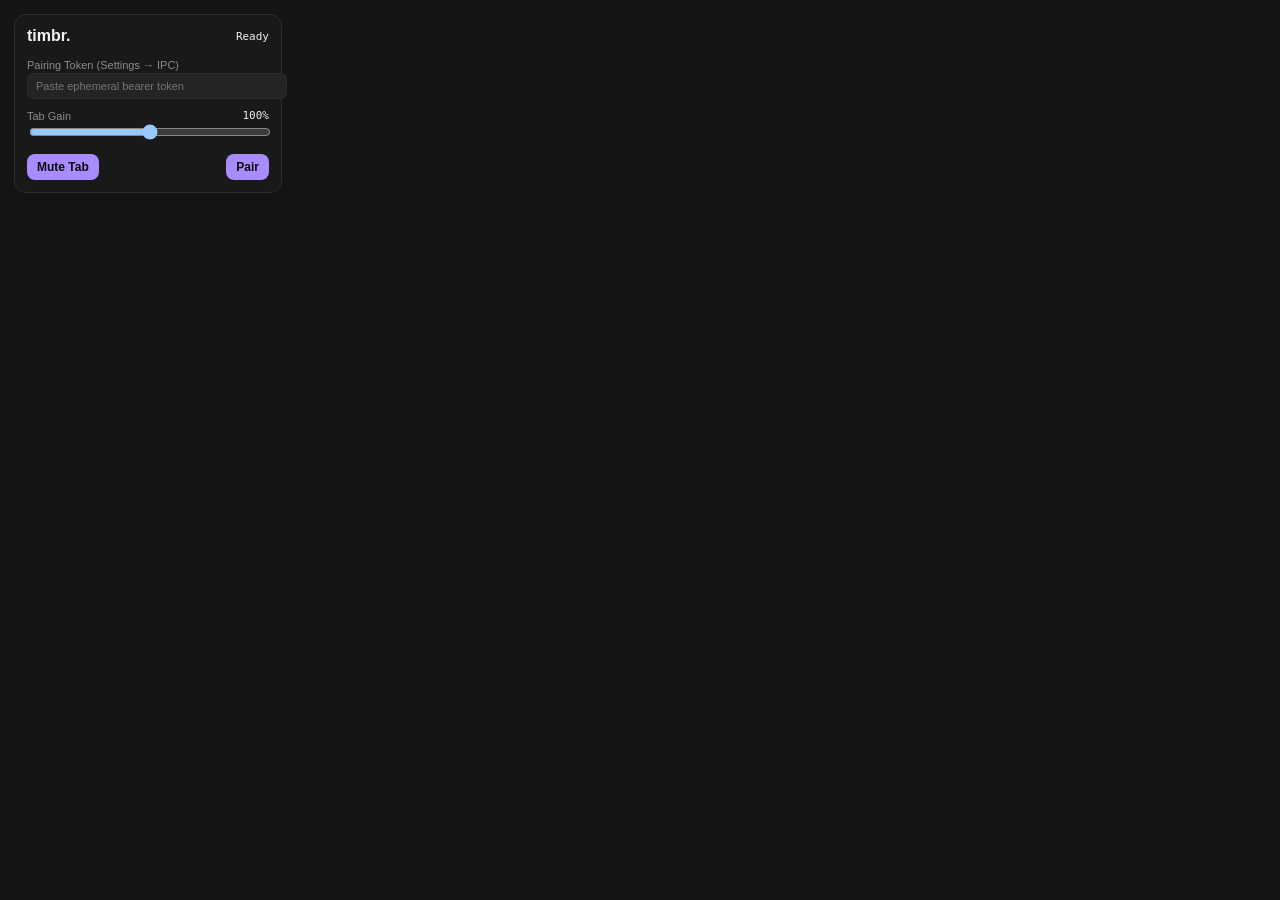
==== extensions/chrome-mv3/popup.html @ c89e57fb "feat(app,extensions,ds): implement timbr. macOS app, MV3 extensions, playground and CI Signed-off-by" ====
<!doctype html>
<html lang="en">
<head>
  <meta charset="utf-8" />
  <title>timbr.</title>
  <style>
    :root {
      color-scheme: dark;
      --bg: #141414; --surface: #191919; --ink: #F2F2F2; --muted: #8C8C8C; --accent: #A78BFF; --line: #2B2B2B;
    }
    body { margin: 0; padding: 14px; width: 268px; font-family: -apple-system, BlinkMacSystemFont, sans-serif; background: var(--bg); color: var(--ink); }
    .card { background: var(--surface); border: 1px solid var(--line); border-radius: 12px; padding: 12px; display: grid; gap: 10px; }
    .row { display: flex; align-items: center; justify-content: space-between; gap: 8px; }
    label { font-size: 11px; color: var(--muted); }
    input[type="password"], input[type="range"] { width: 100%; }
    input[type="password"] { background: #242424; border: 1px solid var(--line); border-radius: 6px; color: var(--ink); padding: 6px 8px; font-size: 11px; }
    button { background: var(--accent); color: #0B0B0B; border: 0; border-radius: 8px; padding: 6px 10px; font-weight: 600; cursor: pointer; font-size: 12px; }
    .mono { font-family: ui-monospace, monospace; font-size: 11px; }
  </style>
</head>
<body>
  <div class="card">
    <div class="row">
      <strong>timbr.</strong>
      <span id="status" class="mono">Ready</span>
    </div>
    <div>
      <label for="token">Pairing Token (Settings → IPC)</label>
      <input id="token" type="password" placeholder="Paste ephemeral bearer token" />
    </div>
    <div>
      <div class="row">
        <label for="vol">Tab Gain</label>
        <span id="volLabel" class="mono">100%</span>
      </div>
      <input id="vol" type="range" min="0" max="200" value="100" />
    </div>
    <div class="row">
      <button id="muteBtn" type="button">Mute Tab</button>
      <button id="saveTokenBtn" type="button">Pair</button>
    </div>
  </div>
  <script src="popup.js"></script>
</body>
</html>
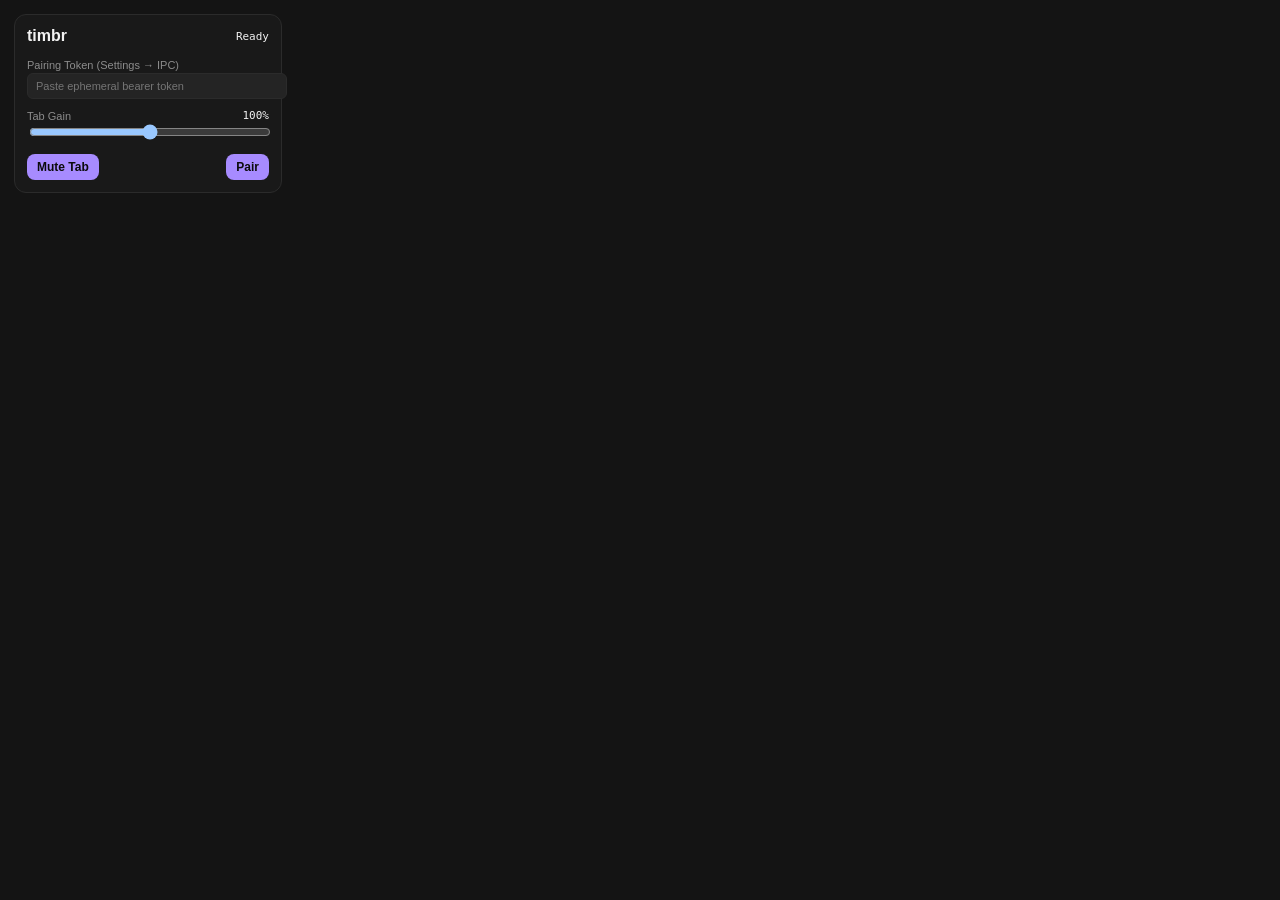
==== commit 56c06180: "docs+brand: ADR-0025 final brand, macOS 15 target check, resilience audit & public launch readiness " ====
--- a/extensions/chrome-mv3/popup.html
+++ b/extensions/chrome-mv3/popup.html
@@ -2,7 +2,7 @@
 <html lang="en">
 <head>
   <meta charset="utf-8" />
-  <title>timbr.</title>
+  <title>timbr</title>
   <style>
     :root {
       color-scheme: dark;
@@ -21,7 +21,7 @@
 <body>
   <div class="card">
     <div class="row">
-      <strong>timbr.</strong>
+      <strong>timbr</strong>
       <span id="status" class="mono">Ready</span>
     </div>
     <div>
